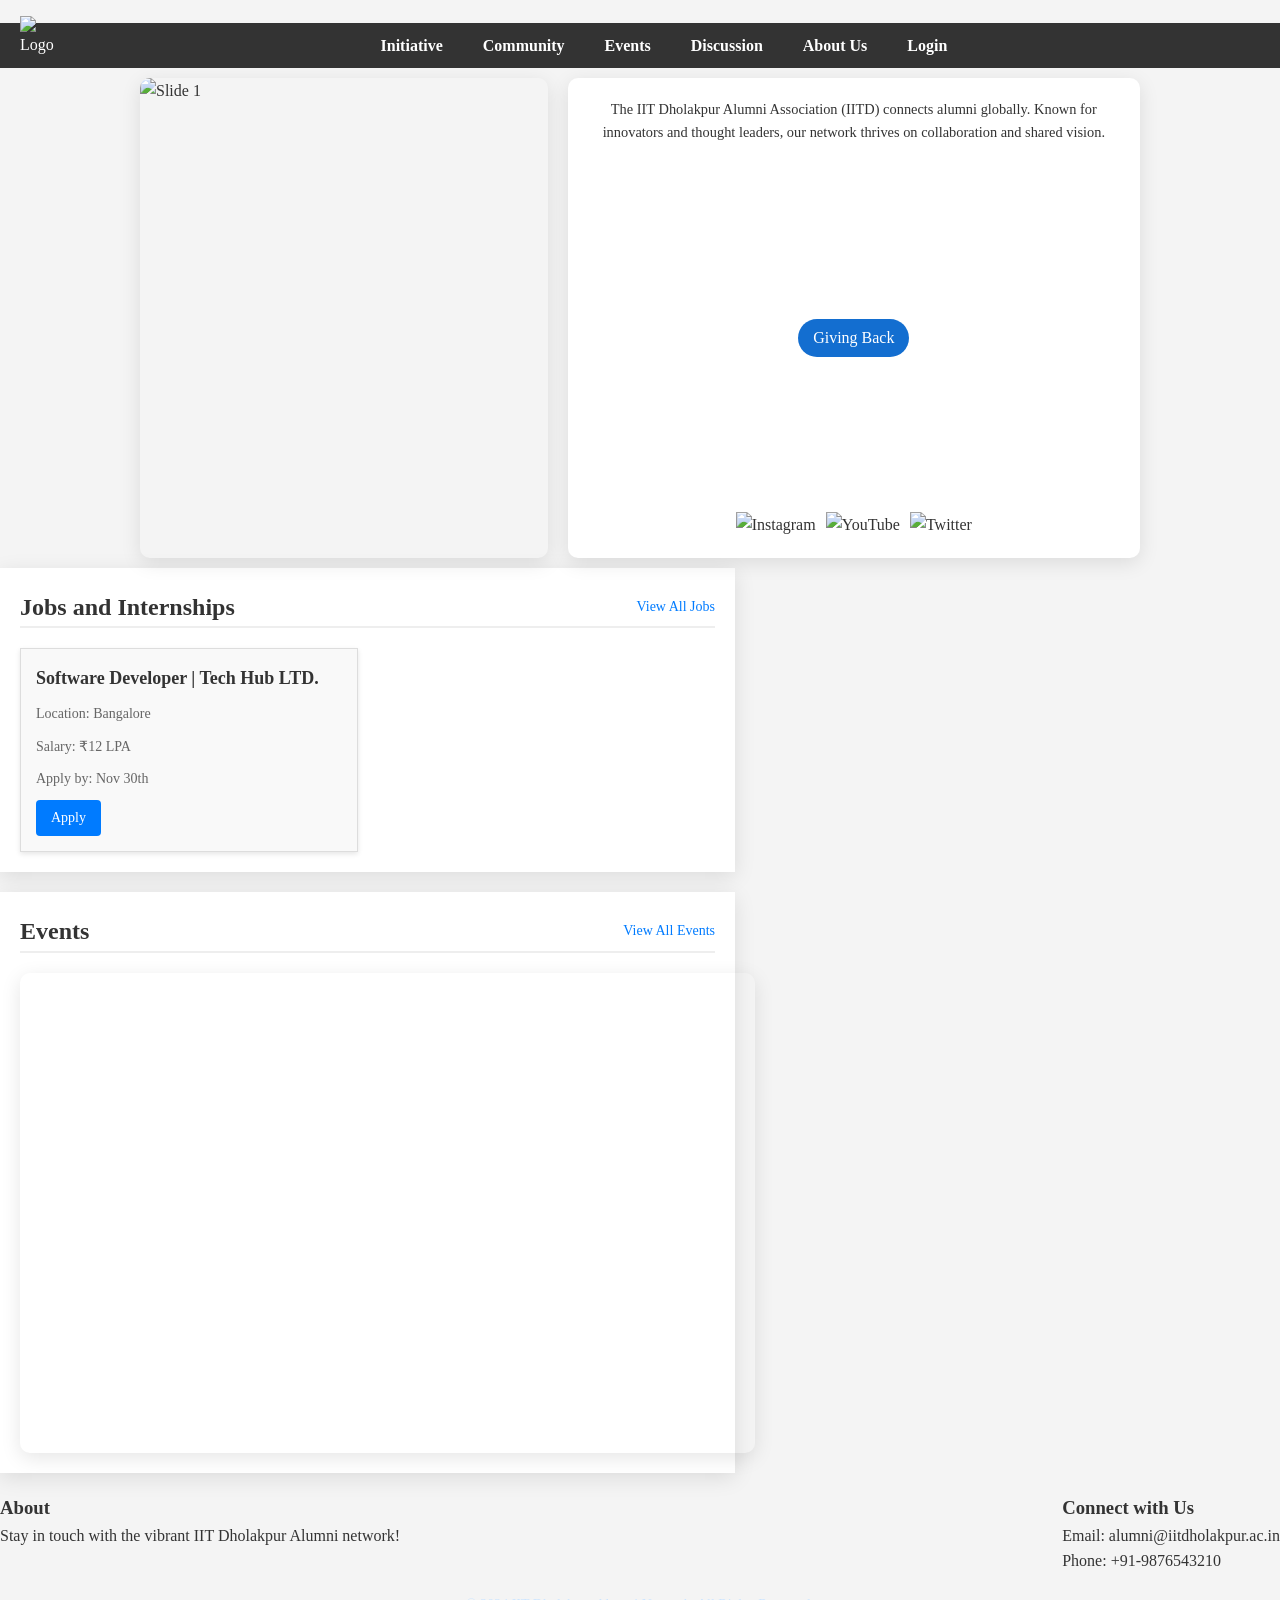
==== index.html @ 807d08f4 "Add files via upload Frontend Code" ====
<!DOCTYPE html>
<html lang="en">
<head>
  <meta charset="UTF-8">
  <meta name="viewport" content="width=device-width, initial-scale=1.0">
  <title>Alumni Association</title>
  <link rel="stylesheet" href="styles.css">
</head>
<body>

<!-- Navbar -->
<nav class="navbar">
  <!-- Logo -->
  <div class="logo">
    <a href="index.html"><img src="img.jpg" alt="Logo"></a>
  </div>

    <!-- Hamburger Icon -->
    <div class="hamburger" onclick="toggleMenu()">
      <div class="line1"></div>
      <div class="line2"></div>
      <div class="line3"></div>
    </div>
    
    <!-- Navigation Links -->
    <div class="nav-links">
      <div class="nav-item">
        <a href="#" class="nav-link">
          Initiative 
          <span class="arrow">▶</span>
        </a>
        <div class="dropdown">
          <a href="student.html">Student Scholarships</a>
          <a href="FInancialaid.html">Financial Aid</a>
          <a href="recognition.html">Recognition and Awards</a>
          <a href="mentorship.html">Mentorship Programs</a>
        </div>
      </div>
      
      <div class="nav-item">
        <a href="#" class="nav-link">
          Community
          <span class="arrow">▶</span>
        </a>
        <div class="dropdown">
          <a href="#">Alumni Search</a>
          <a href="#">Chapters</a>
          <a href="#">Membership</a>
          <a href="#">Social Media</a>
        </div>
      </div>
      
      <div class="nav-item">
        <a href="#" class="nav-link">
          Events 
          <span class="arrow">▶</span>
        </a>
        <div class="dropdown">
          <a href="#">At College</a>
          <a href="#">Reunion</a>
          <a href="#">Near You</a>
          <a href="#">Virtual Session</a>
        </div>
      </div>
      
      <a href="#" class="nav-link">Discussion</a>
      <a href="#" class="nav-link">About Us</a>
      <a href="login.html" class="nav-link">Login</a>
    </div>
    
  
  </nav>

<!-- Main Content -->
<main>
  <section class="slider-container">
    <div class="slider">
      <div class="slide active">
        <img src="img2.jpg" alt="Slide 1">
      </div>
      <div class="slide">
        <img src="img3.jpg" alt="Slide 2">
      </div>
      <div class="slide">
        <img src="img4.jpg" alt="Slide 3">
      </div>
    </div>
    
    <div class="info-box">
      <p>
        The IIT Dholakpur Alumni Association (IITD) connects alumni globally. Known for innovators and thought leaders, our network thrives on collaboration and shared vision.
      </p>
      <button class="cta-button">Giving Back</button>
      <div class="social-links">
        <a href="#"><img src="insta.jpeg" alt="Instagram"></a>
        <a href="#"><img src="youtube.png" alt="YouTube"></a>
        <a href="#"><img src="twitter.png" alt="Twitter"></a>
      </div>
    </div>
  </section>

  <!-- Jobs Section -->
  <section class="jobs-section">
    <div class="section-header">
      <h2>Jobs and Internships</h2>
      <a href="#">View All Jobs</a>
    </div>
    <div class="job-cards">
      <!-- Repeatable Job Cards -->
      <div class="job-card">
        <h3>Software Developer | Tech Hub LTD.</h3>
        <p>Location: Bangalore</p>
        <p>Salary: ₹12 LPA</p>
        <p>Apply by: Nov 30th</p>
        <button>Apply</button>
      </div>
    </div>
  </section>

  <!-- Events Section -->
  <section class="event-section">
    <div class="section-header">
      <h2>Events</h2>
      <a href="#" class="view-all">View All Events</a>
    </div>
    <div class="slider">
      <div class="slide">
        <img src="img6.webp" alt="Event 1">
      </div>
      <div class="slide">
        <img src="img7.jpg" alt="Event 2">
      </div>
      <div class="slide">
        <img src="img8.jpg" alt="Event 3">
      </div>
    </div>
  </section>
</main>

<!-- Footer -->
<footer>
  <div class="footer-container">
    <div class="about-section">
      <h3>About</h3>
      <p>Stay in touch with the vibrant IIT Dholakpur Alumni network!</p>
    </div>
    <div class="contact-section">
      <h3>Connect with Us</h3>
      <ul>
        <li>Email: <a href="mailto:alumni@iitdholakpur.ac.in">alumni@iitdholakpur.ac.in</a></li>
        <li>Phone: <a href="tel:+919876543210">+91-9876543210</a></li>
      </ul>
    </div>
  </div>
  <div class="footer-bottom">
    <p>&copy; 2024 IIT Dholakpur Alumni Network. All Rights Reserved.</p>
  </div>
</footer>

<script src="script.js"></script>
</body>
</html>
---- styles.css ----
/* General Reset */
* {
  margin: 0;
  padding: 0;
  box-sizing: border-box;

   font-family: 'lato'
}

html {
  scroll-behavior: smooth;
}

body {
  font-family: 'lato', sans-serif;
  line-height: 1.6;
  background-color: #f5f5f5; /* Subtle light background */
  color: #333; /* Primary text color */
  padding-top: 60px; /* Adjust to navbar height */
}

a {
  text-decoration: none;
  color: inherit;
  transition: color 0.3s;
}

ul {
  list-style: none;
}

button {
  border: none;
  cursor: pointer;
  font-family: inherit;
  transition: background-color 0.3s, color 0.3s;
}


/* Navbar */
.navbar {

  position: fixed;
  display: flex;
  justify-content: space-between; /* Space out the logo and nav links */
  align-items: center;
  padding: 10px 20px; /* Reduced padding to make the navbar thinner */
  background-color: #333; /* Deep blue for a professional look */
  color: #fff;
  margin-top: 23px; /* Added some space above the navbar */
  width: 100%;
  position:relative;
height: 45px;
  z-index: 20;
  
  
}



.navbar .logo {
  position:relative; /* Position the logo to the left */
top: -9px;
}

.navbar .logo img {
  max-height: 70px; /* Reduced logo height */
}

.nav-links {
  display: flex;
  gap: 10px;
  align-items: center;
  justify-content: center; /* Center the nav links horizontally */
  width: 100%;
  text-align: center; /* Ensure links are centered */
}

.nav-links .dropdown {
  position: relative;
  text-align: left;
}

.nav-links .dropdown button {
  background: none;
  border: none;
  color: white;
  cursor: pointer;
  font-size: 16px;
  padding: 8px;
  font-weight: bold;
}

.nav-links .dropdown-content {
  display: none;
  position: absolute;
  top: 100%;
  left: 0;
  background-color: #333;
  color: #333;
  box-shadow: 0 4px 6px rgba(0, 0, 0, 0.1);
  z-index: 10;
  min-width: 200px;
  border-radius: 5px;
  overflow: hidden;
}

.nav-links .dropdown-content a {
  display: block;
  padding: 10px 15px;
  border-bottom: 1px solid white;
  color: white;
  font-size: 14px;
}

.nav-links .dropdown-content a:hover {
  background-color: #444;
}

.nav-links .dropdown:hover .dropdown-content {
  display:block;
}

.nav-links a {
  color: white;
  padding: 8px 15px;
  font-size: 16px;
  font-weight: bold;
}

.nav-links a:hover {
  background-color:#444;
  border-radius: 5px;
}

.nav-link{
text-align: center;
  width: auto;
}



@media (max-width: 768px) {
/* Hamburger Icon */
.hamburger {
  display: flex;
  flex-direction: column;
  justify-content: space-around;
  width: 30px;
  height: 24px;
  cursor: pointer;
  z-index: 30;
  position: absolute;
  top: 20px;
  right: 20px;
  transition: transform 0.3s ease;
  margin-top:-7px ;
  position: absolute;
}

.hamburger:hover {
  transform: scale(1.1); /* Slightly enlarge on hover */
}

.hamburger div {
  width: 100%;
  height: 3px;
  background-color: white;
  border-radius: 5px;
  transition: all 0.3s ease;
}

.hamburger.active .line1 {
  transform: rotate(45deg) translate(5px, 5px);
}

.hamburger.active .line2 {
  opacity: 0;
}

.hamburger.active .line3 {
  transform: rotate(-45deg) translate(5px, -5px);
}


/* Navigation Links */



.nav-links {
    display: none;
    flex-direction: column;
    position: absolute;
    top: 40px;
    right: 0;
    width: 100%;
    background-color: #333;
    padding: 20px;
    gap: 2px;
    opacity: 0;
    transform: translate(-40px);
    transition: height 0.4s ease, opacity 0.4s ease;
    z-index: 25;
    color: white;
    box-sizing: border-box;
  }

  .nav-item,.nav-link {
    top: 0;
    left: 0;
    width: 100%;
 
  }

  .nav-links.active {
    display: flex;
    opacity: 1;
    transform: translateY(0);
   

  }

/* Main content */
.main {
  margin-top: 60px; /* Push content below navbar */
  position: relative; /* Allow shifting of content using top */

  transition: margin-top 0.4s ease; /* Smooth transition */
}

body.menu-open main {
  margin-top: 26px; /* Adjust according to navbar + menu height */
}
  
/* Adjust for responsive design */
@media (max-width: 768px) {
  body.menu-open .main {
    margin-top: 260px; /* Adjust this value for smaller screens if the menu is smaller */
  }
}
  .nav-links a {
    padding: 15px 20px;
    text-align: left;
    color: white;
    font-size: 18px;
    text-decoration: none;
    border-bottom: 1px solid #444;
    transition: background-color 0.3s ease;
  }

  .nav-links a:hover {
    background-color: #444;
    color: #f1f1f1;
  }

  .nav-item {
    position: relative;
  }

  .nav-item .nav-link {
    display: flex;
    justify-content: space-between;
    align-items: left;
    padding: 12px 20px;
    font-size: 18px;
    color: white;
    text-decoration: none;
    cursor: pointer;
    border-bottom: 1px solid #444;
    transition: all 0.3s ease;
  }

  .nav-item .nav-link:hover {
    background-color: #333;
  }

  .nav-item .arrow {
    font-size: 16px;
    transition: transform 0.3s ease;
  }

  .nav-item .dropdown {
    display: none; /* Initially hide the dropdown */
    flex-direction: column;
    padding: 10px;
    background-color: #333;
    border-radius: 8px;
    margin-top: 5px;
    box-shadow: 0 4px 8px rgba(0, 0, 0, 0.4);
  }

  .nav-item.active .dropdown {
    display: flex;
  }

  .nav-item.active .arrow {
    transform: rotate(90deg);
  }

  .nav-item .dropdown a {
    padding: 10px 15px;
    font-size: 16px;
    color: #ddd;
    text-decoration: none;
    border-bottom: 1px solid #444;
  }

  .nav-item .dropdown a:hover {
    background-color: #444;
    color: white;
  }

  /* Make the links and arrow only visible when the parent is active */
  .nav-item .nav-link .arrow {
    display: inline-block; /* Show arrow */
    margin-left: 5px; /* Space between text and arrow */
  }

  /* Hide hamburger icon and functionality for desktop */
  @media (min-width: 769px) {
    .hamburger {
      display: none; /* Hide hamburger icon on desktop */
    }

    .overlay {
      display: none; /* Hide overlay on desktop */
    }

    .nav-links {
      position: fixed;
  top: 0;
  right: 0;
  width: 100%;
  background-color: #333;
  z-index: 20;
  opacity: 0;
  transform: translateY(-100%);
  transition: all 0.4s ease;
    }

    .nav-links a {
      padding: 12px 20px;
      color: white;
      font-size: 16px;
      text-decoration: none;
      border: none;
    }

    .nav-item .dropdown {
      display: block; /* Show dropdown on hover in desktop */
    }

    .nav-item .dropdown a {
      font-size: 16px;
    }

    .nav-item .nav-link:hover .arrow {
      transform: rotate(0deg); /* No arrow animation on hover in desktop */
    }

    .nav-item .arrow {
      display: none; /* Hide arrow on desktop */
    }
  }

  body.menu-open {
    transition: margin-top 0.4s ease;  /* Smooth transition for shifting content */
    margin-top: calc(100px + var(--menu-height, 0px)); /* Shift the page down */
  }

  body.menu-open .content-wrapper {
    margin-top: 60px;  /* Adjust this value to match your menu height */
    transition: margin-top 0.4s ease;
  }
  
}


/* For desktop screens, ensure dropdown appears on hover and arrows are hidden */
@media (min-width: 769px) {
  .nav-item:hover .dropdown {
    display: block; /* Show dropdown on hover in desktop */
  }

  .nav-item .dropdown {
    display: none; /* Hide dropdown by default */
  }

  .nav-item .arrow {
    display: none; /* Hide arrow for desktop */
  }

  .nav-item {
    position: relative;
  }

  /* Style the dropdown container */
  .nav-item .dropdown {
    display: none; /* Initially hide dropdown */
    position: absolute; /* Position the dropdown below the button */
    top: 100%; /* Position dropdown below the button */
    left: 0; /* Align to the left */
    background-color: #333;
    border-radius: 8px;
    box-shadow: 0 4px 8px rgba(0, 0, 0, 0.4);
    width: 200px; /* Set a fixed width for the dropdown */
    z-index: 20; /* Ensure it appears above other content */
    padding: 10px 0;
  }

  /* Display the dropdown when hovering over the parent item */
  .nav-item:hover .dropdown {
    display: block;
  }

  /* Style links inside the dropdown */
  .nav-item .dropdown a {
    display: block; /* Make each link a block element so they stack vertically */
    padding: 10px 15px;
    font-size: 16px;
    color: white;
    text-decoration: none;
    border-bottom: 1px solid #444;
  }

  /* Hover effect for links inside the dropdown */
  .nav-item .dropdown a:hover {
    background-color: #444;
    color: white;
  }

  /* Arrow next to the parent link */
  .nav-item .arrow {
    font-size: 16px;
    display: inline-block;
    margin-left: 5px;
  }

  /* Hide arrow on desktop since it's not necessary */
  .nav-item .arrow {
    display: none;
  }
}



  

/* Slider Section */
.slider-container {
  display: flex;
  justify-content: center;
  align-items: center;
  margin: 10px auto;
  gap: 20px;
  max-width: 1000px;
}

.slider {
  position: relative;
  width: 100%;
  width: 735px; /* Ensure slider does not exceed 735px width */
  height: 480px;
  overflow: hidden;
  box-shadow: 0 5px 20px rgba(0, 0, 0, 0.1);
  border-radius: 10px;
  margin: 0 auto; /* Center the slider horizontally */
}

/* Slider Images */
.slide {
  position: absolute;
  width: 100%;
  height: 100%;
  animation: slide 9s infinite;

  opacity: 0;
  transition: opacity 1s ease-in-out;
}

.slide.active {
  opacity: 1;
}

.slide img {
  width: 100%;
  height: 100%;
  object-fit: cover;
}

/* Slider Controls (Prev/Next buttons) */
.slider-controls {
  position: absolute;
  top: 50%;
  left: 0;
  right: 0;
  display: flex;
  justify-content: space-between;
  transform: translateY(-50%);
}

.prev-btn,
.next-btn {
  background: rgba(0, 0, 0, 0.5);
  color: white;
  border: none;
  padding: 10px;
  font-size: 24px;
  cursor: pointer;
  border-radius: 50%;
  transition: background 0.3s ease;
}

.prev-btn:hover,
.next-btn:hover {
  background: rgba(0, 0, 0, 0.8);
}





/* Mobile Responsiveness */
@media (max-width: 768px) {
  .slider {
    width: 100%; /* Take full width on mobile */
    max-width: 100%; /* Ensure no overflow */
    height: 250px; /* Reduce height for smaller screens */
    aspect-ratio: 16 / 9; /* Maintain aspect ratio */
    margin: 0 auto; /* Center the slider */
    margin-top: -45px;
  }

  .slider-container {
    flex-direction: column; /* Stack the elements vertically */
    gap: 15px;
  }
}

@media (max-width: 480px) {
  .slider {
    height: 200px; /* Reduce height further for very small screens */
  }
}


/* Text Box */
.info-box {
  width: 100% ;
  height: 480px ;
  padding: 20px;
  background-color: #ffffff;
  color: #333;
  box-shadow: 0 5px 20px rgba(0, 0, 0, 0.1);
  display: flex;
  flex-direction: column;
  justify-content: space-between;
  border-radius: 10px;
  align-items: center;
}

.info-box p {
  font-size: 0.9rem;
  margin-bottom: 20px;
  text-align: center;
}

.cta-button {
  padding: 10px 15px;
  background-color: #136ed0;
  color: #fff;
  text-align: center;
  border-radius: 50px;
  font-size: 1rem;
  cursor: pointer;

}

.cta-button:hover {
  background-color: #0056b3;
}

button:hover {
  background-color: #0056b3;
  color: white;
  transform: translateY(-2px);
}


.social-links {
  display: flex;
  justify-content: flex-start;
  gap: 10px;
  
}

.social-links a img {
  width: 35px;
  height: 30px;
  transition: transform 0.3s;
}

.social-links a img:hover {
  transform: scale(1.2);
}


/* Responsive Design */
@media (max-width: 768px) {
  .info-box {
    width: 97% ; /* Scale down width for mobile */
    max-width: 100%; 
    padding: 10px; /* Reduced padding */
    gap: 5px; /* Reduce spacing between child elements */
    height: auto; /* Allow height to adjust based on content */
    max-height: 450px; /* Set max-height to control the box size */
    overflow: hidden; /* Hide overflow to keep it tidy */
  }

  .info-box p {
    font-size: 0.85rem; /* Adjust text size */
    margin: 5px 0; /* Minimize top and bottom space around text */
    line-height: 1.4; /* Reduce line height to compact the text */
  }

  .cta-button {
    font-size: 0.9rem;
    padding: 10px 15px;
    margin: 10px 0; /* Add some space above and below the button */
  }

  .social-links {
    margin-top: 5px; /* Reduce space above the social links */
    justify-content: center; /* Center-align the icons */
    gap: 8px; /* Adjust spacing between icons */
  }

  .social-links a img {
    width: 30px; 
    height: 30px; /* Keep icon proportions consistent */
  }
}




/* General Styles */
body {
  font-family: Arial, sans-serif;
  margin: 0;
  padding: 0;
  background-color: #f4f4f4;
}

/* Wrapper for Sliding Section and Main Content */
.content-wrapper {
  max-width: 1200px;
  margin: 0 auto;
  padding: 20px;
}



/* Content Container */
.content-container {
  display: flex; /* Use flexbox for better vertical alignment */
  flex-wrap: wrap; /* Allow wrapping on smaller screens */
  gap: 20px; /* Reduced gap for spacing */
  align-items: flex-start;
  justify-content: center;
  margin: 0 auto;
}

.jobs-section, 
.news-section {
  margin-bottom: 0; /* Extra margin remove */
}

.society-president {
  grid-area: society-president;
}

@media (max-width: 768px) {
  .content-container {
    grid-template-columns: 1fr; /* Single-column layout */
    gap: 10px; /* Reduced gap for mobile */
  }

  .jobs-section, 
  .news-section {
    width: 100%; /* Take full width on mobile */
    margin: 0; /* Remove extra margins */
  }
}


/* Jobs Section */
.jobs-section {
  width: 100%; /* Allow the section to take full width on mobile */
  max-width: 735px; /* Maximum width for larger screens */
  height: auto; /* Dynamic height based on content */
  padding: 20px;
  background-color: #fff;
  box-shadow: 0 5px 20px rgba(0, 0, 0, 0.1);
  margin-bottom: 20px;
  box-sizing: border-box; /* Include padding in the width calculation */
 
}


.section-header {
  display: flex;
  justify-content: space-between;
  align-items: center;
  border-bottom: 2px solid #eee;
  margin-bottom: 20px;
}

.section-header h2 {
  font-size: 24px;
  color: #333;
}

.section-header a {
  text-decoration: none;
  color: #007bff;
  font-size: 14px;
}

/* Job Cards */
.job-cards {
  display: grid;
  grid-template-columns: repeat(2, 1fr); /* Two cards per row */
  gap: 20px; /* Space between cards */
}

.job-card {
  flex: 1;
      min-width: 300px;
      background: #f9f9f9;
      border: 1px solid #ddd;
      padding: 15px;
      box-shadow: 0 2px 5px rgba(0, 0, 0, 0.1);
}

.job-card:hover {
  transform: translateY(-5px);
}

.job-card h3 {
  font-size: 18px;
  color: #333;
  margin-bottom: 10px;
}

.job-card p {
  font-size: 14px;
  color: #666;
  margin: 5px 0;
}

.news-card p,
    .job-card p {
      margin-bottom: 10px;
    }

.job-card button {
  background: #007bff;
  color: #fff;
  border: none;
  padding: 10px 15px;
  font-size: 14px;
  border-radius: 4px;
  cursor: pointer;
}

.job-card button:hover {
  background: #0056b3;
}






/* News Section */
.news-section {
  width: 231px;
  padding: 20px;
  background-color: #fff;
  box-shadow: 0 5px 20px rgba(0, 0, 0, 0.1);
 
  height: 528px; /* Same height as job section */
  margin-bottom: 20px; /* Space between job and news section */
}

.news-section h2 {
  font-size: 18px;
  color: #333;
  margin-bottom: 15px;
}

.news-cards {
  display: flex;
  flex-direction: column;
  gap: 15px;
}

.news-card {
  border: 1px solid #ddd;
  padding: 15px;
  background-color: #fff;
  border-radius: 4px;
  box-shadow: 0 1px 3px rgba(0, 0, 0, 0.1);
}

.news-card p {
  font-size: 14px;
  color: #555;
  margin: 0 0 10px;
}

.news-card a,.job-card a {
  font-size: 14px;
  color: #007bff;
 
  text-decoration: underline;
}

.news-card a:hover {
  text-decoration: underline;
}

@media (max-width: 768px) {
  .content-container {
    grid-template-columns: 1fr; /* Single column layout for mobile */
    gap: 20px; /* Space between sections */
    padding: 10px; /* Add padding for better appearance */
  }

  .jobs-section
   {
    width: 100%; /* Full width for both sections */
    background-color: #f9f9f9; /* Light background for better contrast */
    padding: 15px; /* Add padding for spacing */
    border-radius: 10px; /* Smooth rounded corners */
    box-shadow: 0 2px 8px rgba(0, 0, 0, 0.1); /* Subtle shadow for depth */
    margin-bottom: 20px; /* Add space between sections */
  }

  .news-section{
    
      width: 100%; /* Full width for both sections */
      background-color: #f9f9f9; /* Light background for better contrast */
      padding: 15px; /* Add padding for spacing */
      border-radius: 10px; /* Smooth rounded corners */
      box-shadow: 0 2px 8px rgba(0, 0, 0, 0.1); /* Subtle shadow for depth */
      margin-bottom: 20px; /* Add space between sections */
    height: auto;
  }

  .jobs-section h2, 
  .news-section h2 {
    font-size: 20px; /* Adjust section title font size for mobile */
    font-weight: bold;
    color: #333; /* Darker color for better readability */
    margin-bottom: 10px; /* Space below the title */
    text-align:left; /* Center align titles for better flow */
  }

  .job-cards, 
  .news-container {
    display: grid; /* Grid layout for items */
    grid-template-columns: 1fr; /* Single column for mobile */
    gap: 15px; /* Space between cards */
  }

  .job-card, 
  .news-card {
    background: white; /* Clean white background for cards */
    padding: 15px; /* Add padding to cards */
    border-radius: 8px; /* Smooth card corners */
    box-shadow: 0 1px 4px rgba(0, 0, 0, 0.1); /* Subtle shadow for card effect */
    transition: transform 0.2s, box-shadow 0.2s; /* Smooth hover effect */
  }

  .job-card:hover, 
  .news-card:hover {
    transform: translateY(-5px); /* Slight lift on hover */
    box-shadow: 0 4px 10px rgba(0, 0, 0, 0.15); /* Enhanced shadow on hover */
  }

  .job-card h3, 
  .news-card h3 {
    font-size: 16px; /* Larger font for card titles */
    font-weight: bold;
    color: #333;
    margin-bottom: 8px; /* Space below card title */
  }

  .job-card p, 
  .news-card p {
    font-size: 14px; /* Adjust text size for readability */
    color: #555;
    line-height: 1.6; /* Improve line spacing */
    margin-bottom: 10px; /* Space below text */
  }

  .job-card button, 
  .news-card .read-more {
    font-size: 14px; /* Proper button size */
    padding: 8px 12px; /* Comfortable padding */
    background-color: #136ed0; /* Vibrant blue color */
    color: white;
    border: none;
    border-radius: 5px; /* Rounded button */
    text-align: center;
    cursor: pointer;
    transition: background-color 0.3s ease; /* Smooth hover effect */
  }

  .job-card button:hover, 
  .news-card .read-more:hover {
    background-color: #0056b3; /* Darker blue on hover */
  }
  .news-card {
    background: white; /* Clean white background for cards */
    padding: 15px; /* Add padding to cards */
    border-radius: 8px; /* Smooth card corners */
    box-shadow: 0 1px 4px rgba(0, 0, 0, 0.1); /* Subtle shadow for card effect */
    transition: transform 0.2s, box-shadow 0.2s; /* Smooth hover effect */
  }
}



/* Main Container */
.main-container {
  display: flex; /* Use flexbox for better vertical alignment */
  flex-wrap: wrap; /* Allow wrapping on smaller screens */
  gap: 20px; /* Reduced gap for spacing */
  align-items: flex-start;
  justify-content: center;
  margin: 0 auto;
}

.event-section, 
.society-president {
  margin-bottom: 0; /* Extra margin remove */
}


.event-section, 
.society-president {
  grid-area: society-president;
}

@media (max-width: 768px) {
  .main-container {
    grid-template-columns: 1fr; /* Single-column layout */
    gap: 10px; /* Reduced gap for mobile */
  }

  .event-section, 
  .society-president {
    width: 100%; /* Take full width on mobile */
    margin: 0; /* Remove extra margins */
  }
}
/* Event Section Styling */
.event-section {
  width: 100%; /* Allow the section to take full width on mobile */
  max-width: 735px; /* Maximum width for larger screens */
  height: auto; /* Dynamic height based on content */
  padding: 20px;
  background-color: #fff;
  box-shadow: 0 5px 20px rgba(0, 0, 0, 0.1);
  margin-bottom: 20px;
  box-sizing: border-box; /* Include padding in the width calculation */
 

}

.section-header2 {
  display: flex;
  justify-content: space-between;
  align-items: center;
  margin-bottom: 15px;
}

.section-header2 h2 {
  font-size: 24px;
  font-weight: bold;
}

.section-header2 .view-all {
  font-size: 14px;
  color: #007BFF;
  text-decoration: none;
  transition: color 0.3s;
}

.section-header2 .view-all:hover {
  color: #0056b3;
}

/* Slider Styling */
.slider-container2 {
  position: relative;
  overflow: hidden;
  border-radius: 8px;
}

.slider1 {
  display: flex;
  transition: transform 0.5s ease-in-out;
}

.slide.active, .slide1.active2 {
  display: block; /* Show the active slide */
}

.slide1 {
  min-width: 100%;
  flex-shrink: 0;
}

.slide1 img {
  width: 100%;
  height: 300px;
  object-fit: cover;
  border-radius: 8px;
}

/* Slider Controls */
.slider-controls2 {
  position: absolute;
  top: 50%; /* Center vertically */
  width: 100%;
  display: flex;
  justify-content: space-between; /* Position buttons on the edges */
  transform: translateY(-50%);
  pointer-events: none; /* Prevent accidental clicks on slides */
  z-index: 2; /* Ensure arrows are above the slider images */
}

.slider-controls2 button {
  pointer-events: auto;
  background: rgba(0, 0, 0, 0.5);
  border: none;
  color: #fff;
  font-size: 20px;
  padding: 10px;
  cursor: pointer;
  border-radius: 50%;
  transition: background 0.3s;
}

.slider-controls2 button:hover {
  background: rgba(0, 0, 0, 0.8);
}

.prev-btn {
  left: 10px; /* Align the left button */
}

.next-btn {
  right: 10px; /* Align the right button */
}
/* Society President Section */
.society-president {
  width: 231px;
  padding: 20px;
  background-color: #fff;
  box-shadow: 0 5px 20px rgba(0, 0, 0, 0.1);
 
  height: 400px; /* Same height as job section */
  margin-bottom: 20px; /* Space between job and news section */
}

.society-president .section-header h2 {
  font-size: 24px;
  font-weight: bold;
}

.president-info {
  display: flex;
  align-items: center;
  gap: 15px;
}

.president-photo {
  width: 100px;
  height: 100px;
  background-color: #ddd;
  border-radius: 50%;
}

.president-info p {
  font-size: 14px;
  color: #555;
  line-height: 1.6;
}



/* Mobile Responsiveness */
@media (max-width: 768px) {
  .main-container {
    grid-template-columns: 1fr; /* Stack sections vertically */
  }

  .event-section, .society-president {
    margin-bottom: 20px;
  }

  .slider-controls2 button {
    font-size: 16px;
    padding: 8px;
  }

  .president-photo {
    width: 80px;
    height: 80px;
  }

  .president-info {
    flex-direction: column;
    align-items: center;
    text-align: center;
  }

  .president-info p {
    font-size: 13px;
  }

  .content-container {
    grid-template-columns: 1fr; /* Single column layout for mobile */
    gap: 20px; /* Space between sections */
    padding: 10px; /* Add padding for better appearance */
  }

  .event-section
   {
    width: 100%; /* Full width for both sections */
    background-color: #f9f9f9; /* Light background for better contrast */
    padding: 15px; /* Add padding for spacing */
    border-radius: 10px; /* Smooth rounded corners */
    box-shadow: 0 2px 8px rgba(0, 0, 0, 0.1); /* Subtle shadow for depth */
    margin-bottom: 20px; /* Add space between sections */
  }

  .society-president{
   
      width: 100%; /* Full width for both sections */
      background-color: #f9f9f9; /* Light background for better contrast */
      padding: 15px; /* Add padding for spacing */
      border-radius: 10px; /* Smooth rounded corners */
      box-shadow: 0 2px 8px rgba(0, 0, 0, 0.1); /* Subtle shadow for depth */
      margin-bottom: 20px; /* Add space between sections */
    height: auto;
  }

  .event-section h2, 
  .society-president h2 {
    font-size: 18px; /* Adjust section title font size for mobile */
    font-weight: bold;
    color: #333; /* Darker color for better readability */
    margin-bottom: 10px; /* Space below the title */
    text-align: center; /* Center align titles for better flow */
  }


  

}




/* Footer */
.footer {
  background-color: #333;
  padding: 30px 20px;
  color: white;
  border-top: 5px solid #f4f6f9;
}

.footer-container {
  display: flex;
  justify-content: space-between;
  flex-wrap: wrap;
  gap: 20px;
}

.footer-section {
  flex: 1;
  min-width: 250px;
}

.footer-section h3 {
  margin-bottom: 15px;
  font-size: 19px;
  color: #f4f6f9;
  font-weight: bold;
}

.footer-section ul {
  list-style: none;
  padding: 0;

}

.footer-section ul li {
  font-size: 16px;
  margin-bottom: 10px;

}

.footer-section ul li a {
  color: #cce5ff;
}

.footer-section ul li a:hover {
  color: #ffffff;
  text-decoration: underline;
}

.footer-bottom {
  margin-top: 20px;
  text-align: center;
  font-size: 14px;
  color: #cce5ff;
}

.footer-links {
  list-style: none;
  display: flex;
  justify-content: center;
  gap: 15px;
  padding: 0;
}

.footer-links a {
  color: #cce5ff;
}

.footer-links a:hover {
  text-decoration: underline;
}

@media (max-width: 768px) {
  .footer {
    flex-direction: column; /* Stack items vertically */
    text-align: left; /* Center align text */
    gap: 10px; /* Add spacing between items */
  }

  .footer a {
    margin: 5px 0; /* Space between links for vertical layout */
  }
}
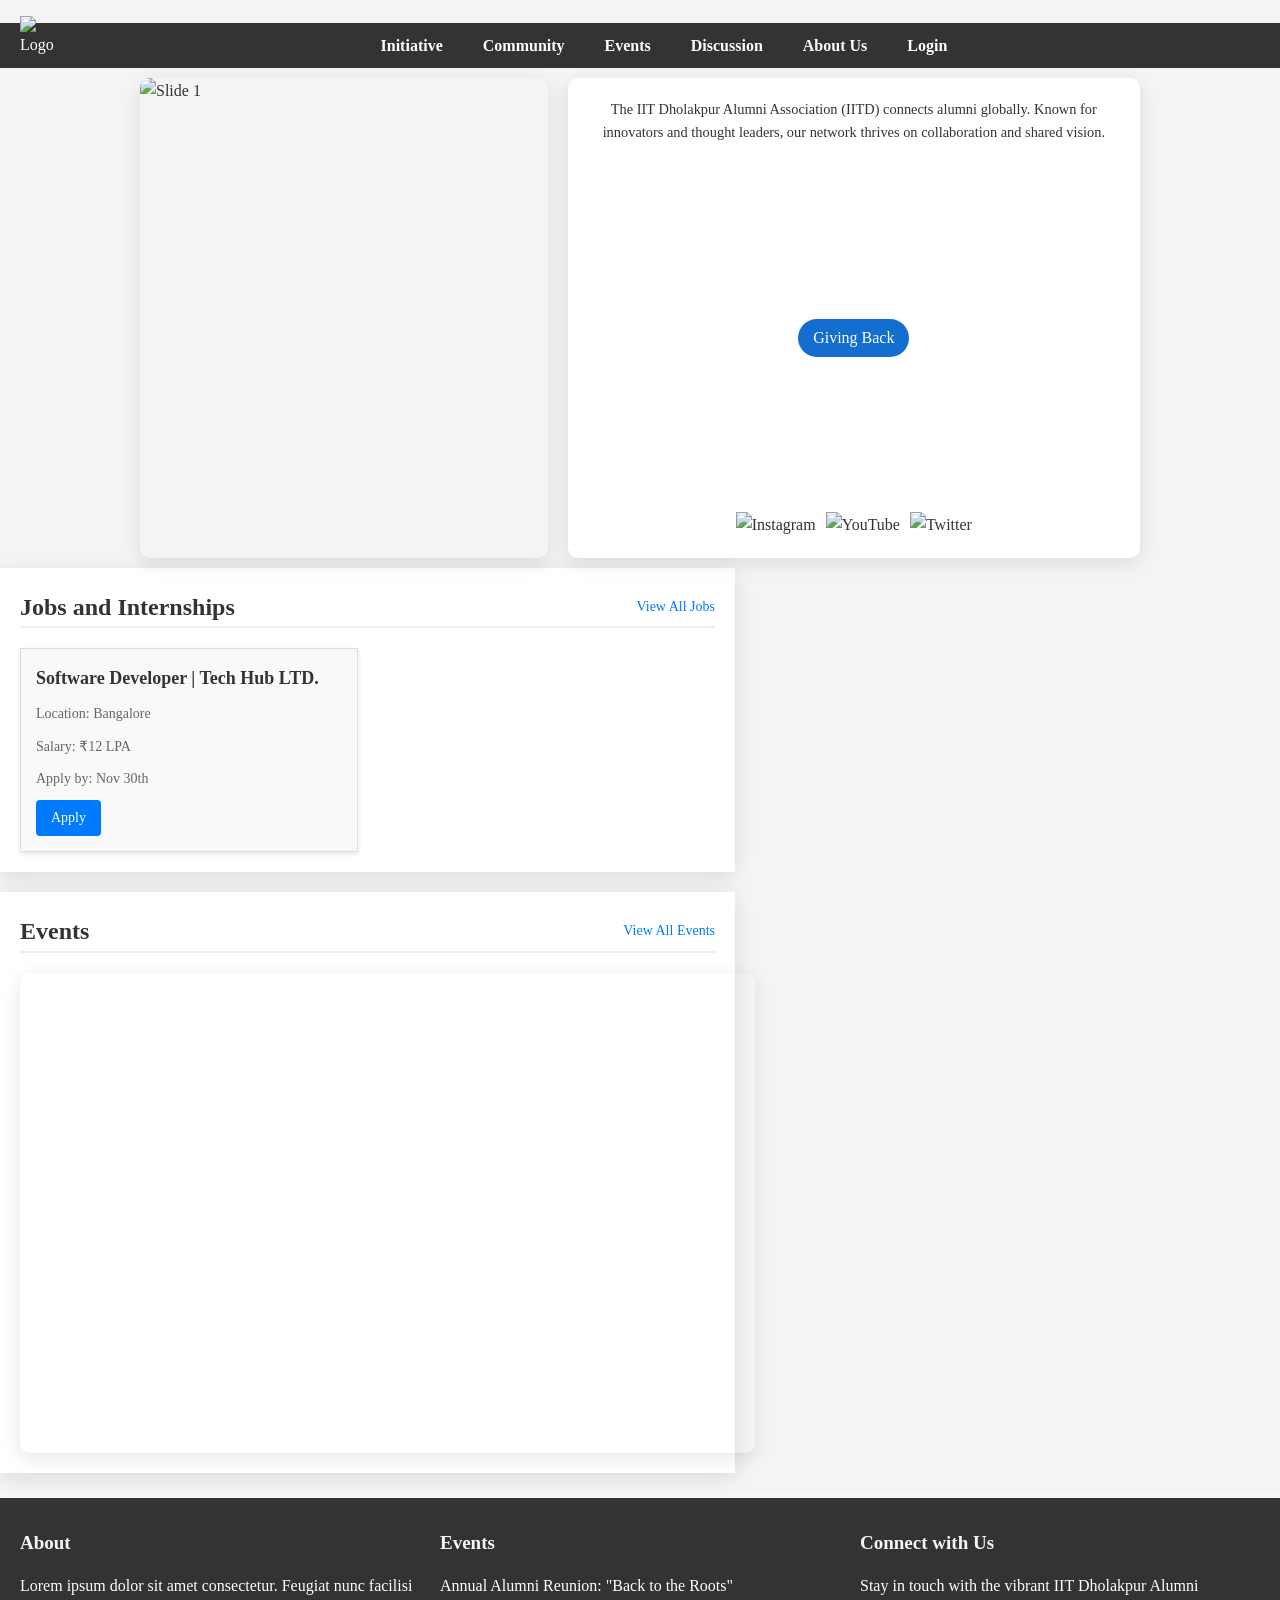
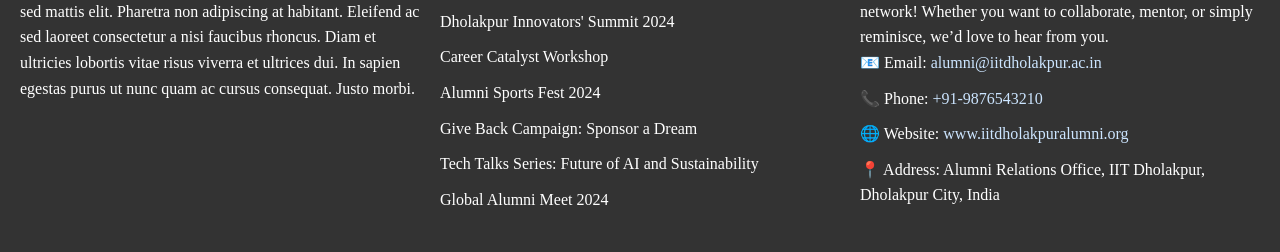
==== commit 2aaa0a3e: "Nav bar and Footer fix" ====
--- a/index.html
+++ b/index.html
@@ -138,24 +138,40 @@
 </main>
 
 <!-- Footer -->
-<footer>
+<footer class="footer">
   <div class="footer-container">
-    <div class="about-section">
+    <!-- About Section -->
+    <div class="footer-section about">
       <h3>About</h3>
-      <p>Stay in touch with the vibrant IIT Dholakpur Alumni network!</p>
+      <p>Lorem ipsum dolor sit amet consectetur. Feugiat nunc facilisi sed mattis elit. Pharetra non adipiscing at habitant. Eleifend ac sed laoreet consectetur a nisi faucibus rhoncus. Diam et ultricies lobortis vitae risus viverra et ultrices dui. In sapien egestas purus ut nunc quam ac cursus consequat. Justo morbi.</p>
     </div>
-    <div class="contact-section">
+
+    <!-- Events Section -->
+    <div class="footer-section events">
+      <h3>Events</h3>
+      <ul>
+        <li>Annual Alumni Reunion: "Back to the Roots"</li>
+        <li>Dholakpur Innovators' Summit 2024</li>
+        <li>Career Catalyst Workshop</li>
+        <li>Alumni Sports Fest 2024</li>
+        <li>Give Back Campaign: Sponsor a Dream</li>
+        <li>Tech Talks Series: Future of AI and Sustainability</li>
+        <li>Global Alumni Meet 2024</li>
+      </ul>
+    </div>
+
+    <!-- Connect with Us Section -->
+    <div class="footer-section connect">
       <h3>Connect with Us</h3>
+      <p>Stay in touch with the vibrant IIT Dholakpur Alumni network! Whether you want to collaborate, mentor, or simply reminisce, we’d love to hear from you.</p>
       <ul>
-        <li>Email: <a href="mailto:alumni@iitdholakpur.ac.in">alumni@iitdholakpur.ac.in</a></li>
-        <li>Phone: <a href="tel:+919876543210">+91-9876543210</a></li>
+        <li>📧 Email: <a href="mailto:alumni@iitdholakpur.ac.in">alumni@iitdholakpur.ac.in</a></li>
+        <li>📞 Phone: <a href="tel:+919876543210">+91-9876543210</a></li>
+        <li>🌐 Website: <a href="http://www.iitdholakpuralumni.org" target="_blank">www.iitdholakpuralumni.org</a></li>
+        <li>📍 Address: Alumni Relations Office, IIT Dholakpur, Dholakpur City, India</li>
       </ul>
     </div>
   </div>
-  <div class="footer-bottom">
-    <p>&copy; 2024 IIT Dholakpur Alumni Network. All Rights Reserved.</p>
-  </div>
-</footer>
 
 <script src="script.js"></script>
 </body>
